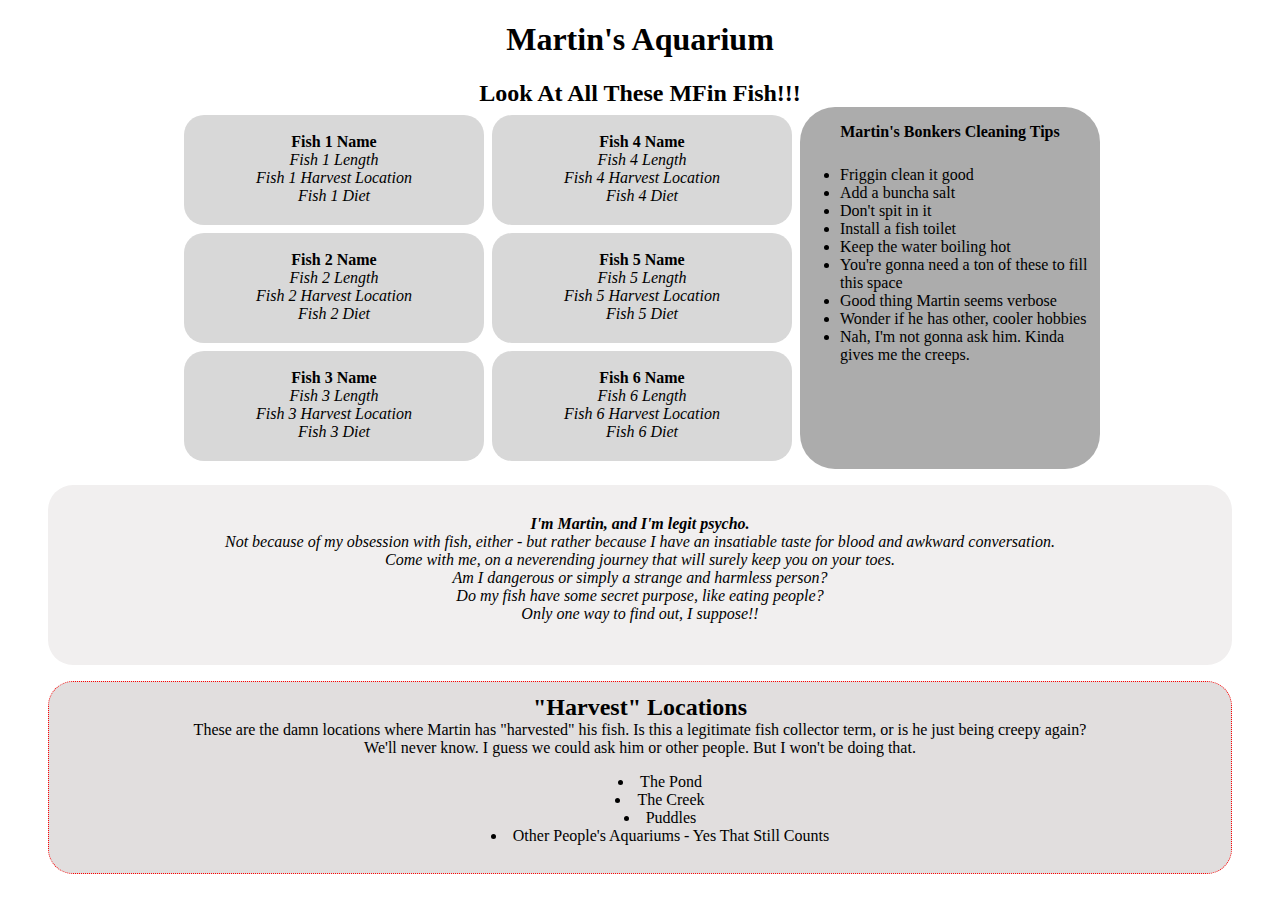
==== index.html @ b33db41f "My first version of Martin's Aquarium project. Martin loved this, seriously." ====
<!DOCTYPE html>
<html lang="en">
<head>
    <meta charset="UTF-8">
    <meta name="viewport" content="width=device-width, initial-scale=1.0">
    <link rel="stylesheet" href="styles/main.css">
    <title>Martin's Aquarium</title>
</head>
<body>
    <h1>Martin's Aquarium</h1>
    <h2>Look At All These MFin Fish!!!</h2>
    <div class="fish-and-tips">
        <div class="fish-container">
            <section class="fish">
                <div id="fish1__img"><img src="" alt=""></div>
                <div id="fish1__name">Fish 1 Name</div>
                <div id="fish1__length">Fish 1 Length</div>
                <div id="fish1__location">Fish 1 Harvest Location</div>
                <div id="fish1__diet">Fish 1 Diet</div>
            </section>
            <section class="fish">
                <div id="fish2__img"><img src="" alt=""></div>
                <div id="fish2__name">Fish 2 Name</div>
                <div id="fish2__length">Fish 2 Length</div>
                <div id="fish2__location">Fish 2 Harvest Location</div>
                <div id="fish2__diet">Fish 2 Diet</div>
            </section>
            <section class="fish">
                <div id="fish3__img"><img src="" alt=""></div>
                <div id="fish3__name">Fish 3 Name</div>
                <div id="fish3__length">Fish 3 Length</div>
                <div id="fish3__location">Fish 3 Harvest Location</div>
                <div id="fish3__diet">Fish 3 Diet</div>
            </section>
        </div>
        <div class="fish-container">
            <section class="fish">
                <div id="fish4__img"><img src="" alt=""></div>
                <div id="fish4__name">Fish 4 Name</div>
                <div id="fish4__length">Fish 4 Length</div>
                <div id="fish4__location">Fish 4 Harvest Location</div>
                <div id="fish4__diet">Fish 4 Diet</div>
            </section>
            <section class="fish">
                <div id="fish5__img"><img src="" alt=""></div>
                <div id="fish5__name">Fish 5 Name</div>
                <div id="fish5__length">Fish 5 Length</div>
                <div id="fish5__location">Fish 5 Harvest Location</div>
                <div id="fish5__diet">Fish 5 Diet</div>
            </section>
            <section class="fish">
                <div id="fish6__img"><img src="" alt=""></div>
                <div id="fish6__name">Fish 6 Name</div>
                <div id="fish6__length">Fish 6 Length</div>
                <div id="fish6__location">Fish 6 Harvest Location</div>
                <div id="fish6__diet">Fish 6 Diet</div>
            </section>
        </div>
        <aside>
            <p>Martin's Bonkers Cleaning Tips</p>
            <ul>
                <li>Friggin clean it good</li>
                <li>Add a buncha salt</li>
                <li>Don't spit in it</li>
                <li>Install a fish toilet</li>
                <li>Keep the water boiling hot</li>
                <li>You're gonna need a ton of these to fill this space</li>
                <li>Good thing Martin seems verbose</li>
                <li>Wonder if he has other, cooler hobbies</li>
                <li>Nah, I'm not gonna ask him. Kinda gives me the creeps.</li>
            </ul>
        </aside>
    </div>
    <blockquote><span>I'm Martin, and I'm legit psycho.</span><br>Not because of my obsession with fish, either - but rather because I have an insatiable taste for blood and awkward conversation.<br>Come with me, on a neverending journey that will surely keep you on your toes.<br>Am I dangerous or simply a strange and harmless person?<br>Do my fish have some secret purpose, like eating people?<br>Only one way to find out, I suppose!!</blockquote>

    <section class="locations">
        <h2 id="fish-locations__title">"Harvest" Locations</h2>
        <div>
            These are the damn locations where Martin has "harvested" his fish. Is this a legitimate fish collector term, or is he just being creepy again? <br>We'll never know. I guess we could ask him or other people. But I won't be doing that.
        </div>
        <ul>
            <li class="location">The Pond</li>
            <li class="location">The Creek</li>
            <li class="location">Puddles</li>
            <li class="location">Other People's Aquariums - Yes That Still Counts</li>
        </ul>
    </section>
</body>
</html>
---- styles/main.css ----
h1 {
    text-align: center;
}

h2 {
    margin: 0;
    text-align: center;
}

.fish-and-tips {
    display: flex;
    flex-wrap: wrap;
    justify-content: center;
}

.fish-container {
    flex-direction: row;

}

div[id$="__name"] {
    font-weight: bold;
}

div[id$="__length"],
div[id$="__location"],
div[id$="__diet"] {
    font-style: italic;
}

.fish {
    background-color: rgb(216, 216, 216);
    width: 300px;
    height: auto;
    border-radius: 20px;
    text-align: center;
    padding-bottom: 20px;
    margin: .5em .25rem;
}

aside {
    background-color: rgb(172, 172, 172);
    width: 300px;
    text-align: center;
    border-radius: 35px;
    margin-left: .25rem;
}

aside p {
    font-weight: bold;
    margin-bottom: 25px;
}

aside ul {
    text-align: left;
}

blockquote {
    background-color: rgb(241, 239, 239);
    font-style: italic;
    height: 150px;
    padding: 30px 30px 0 30px;
    border-radius: 25px;
    text-align: center;
}

blockquote span {
    font-weight: bold;
}

.locations {
    text-align: center;
    background-color: rgb(225, 222, 222);
    border-radius: 25px;
    border: 1px dotted red;
    padding: .75rem;
    margin: 0 40px;
}

.locations ul {
    text-align: center;
    list-style-position: inside;
}
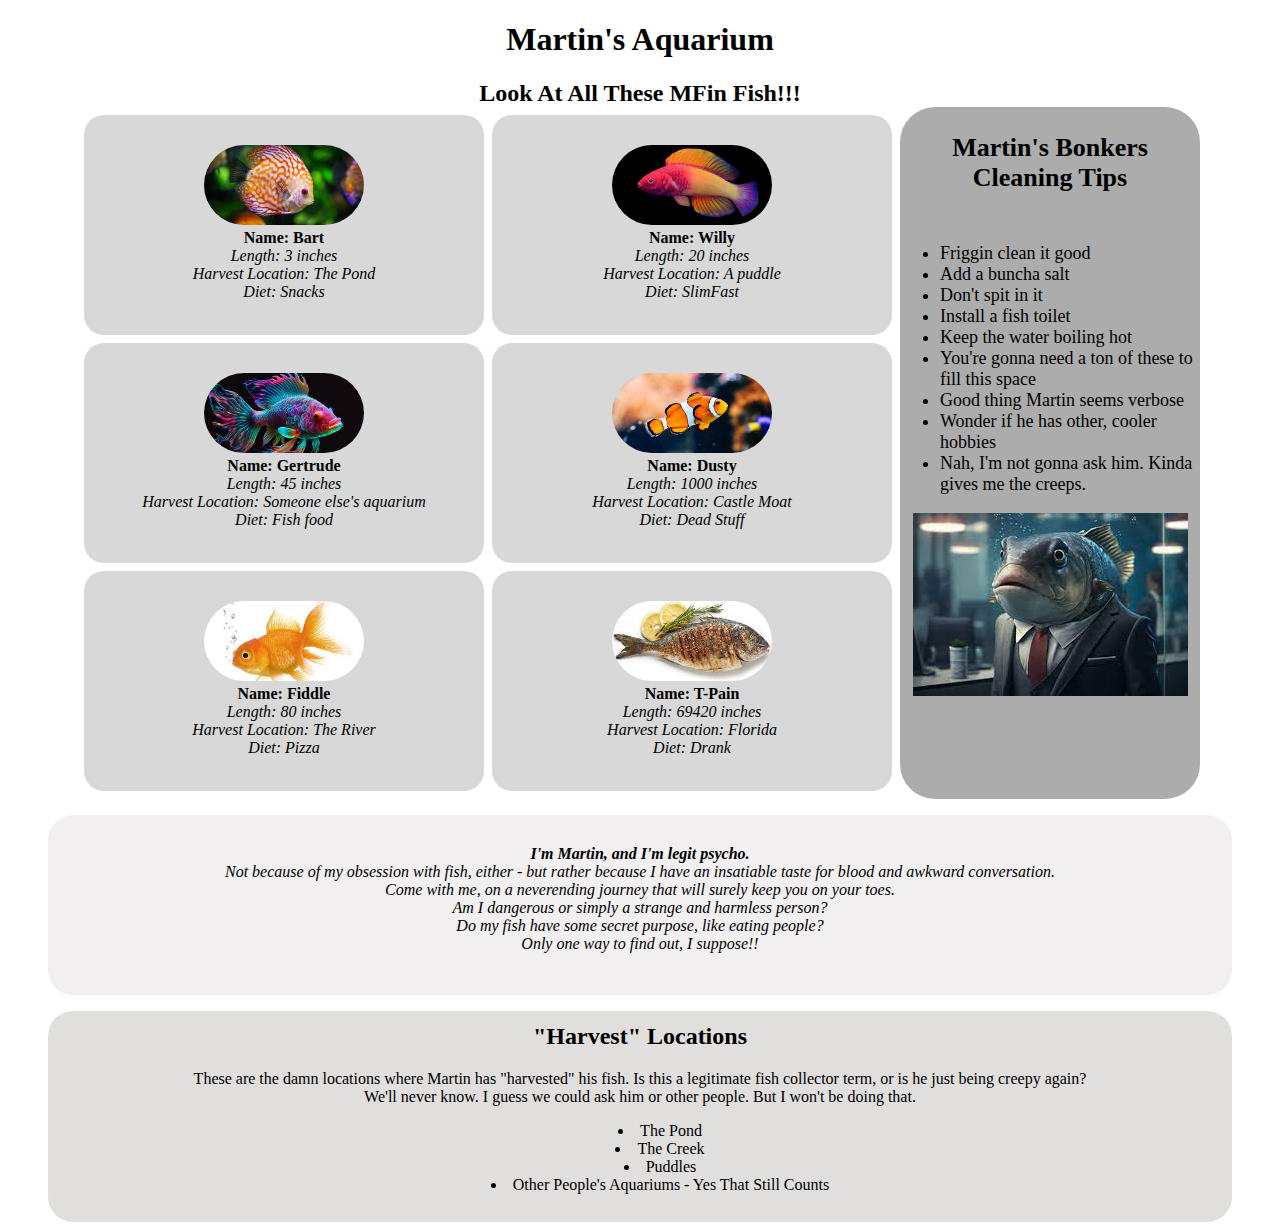
==== commit a481bc5d: "Added pictures, content, and additional styling to first draft of Martin's Aquarium" ====
--- a/index.html
+++ b/index.html
@@ -12,48 +12,48 @@
     <div class="fish-and-tips">
         <div class="fish-container">
             <section class="fish">
-                <div id="fish1__img"><img src="" alt=""></div>
-                <div id="fish1__name">Fish 1 Name</div>
-                <div id="fish1__length">Fish 1 Length</div>
-                <div id="fish1__location">Fish 1 Harvest Location</div>
-                <div id="fish1__diet">Fish 1 Diet</div>
+                <div id="fish1__img"><img src="/images/fish1.jpg" alt="funny guy"></div>
+                <div id="fish1__name">Name: Bart</div>
+                <div id="fish1__length">Length: 3 inches</div>
+                <div id="fish1__location">Harvest Location: The Pond</div>
+                <div id="fish1__diet">Diet: Snacks</div>
             </section>
             <section class="fish">
-                <div id="fish2__img"><img src="" alt=""></div>
-                <div id="fish2__name">Fish 2 Name</div>
-                <div id="fish2__length">Fish 2 Length</div>
-                <div id="fish2__location">Fish 2 Harvest Location</div>
-                <div id="fish2__diet">Fish 2 Diet</div>
+                <div id="fish2__img"><img src="/images/fish2.jpg" alt="silly guy"></div>
+                <div id="fish2__name">Name: Gertrude</div>
+                <div id="fish2__length">Length: 45 inches</div>
+                <div id="fish2__location">Harvest Location: Someone else's aquarium</div>
+                <div id="fish2__diet">Diet: Fish food</div>
             </section>
             <section class="fish">
-                <div id="fish3__img"><img src="" alt=""></div>
-                <div id="fish3__name">Fish 3 Name</div>
-                <div id="fish3__length">Fish 3 Length</div>
-                <div id="fish3__location">Fish 3 Harvest Location</div>
-                <div id="fish3__diet">Fish 3 Diet</div>
+                <div id="fish3__img"><img src="/images/fish3.jpg" alt="stupid guy"></div>
+                <div id="fish3__name">Name: Fiddle</div>
+                <div id="fish3__length">Length: 80 inches</div>
+                <div id="fish3__location">Harvest Location: The River</div>
+                <div id="fish3__diet">Diet: Pizza</div>
             </section>
         </div>
         <div class="fish-container">
             <section class="fish">
-                <div id="fish4__img"><img src="" alt=""></div>
-                <div id="fish4__name">Fish 4 Name</div>
-                <div id="fish4__length">Fish 4 Length</div>
-                <div id="fish4__location">Fish 4 Harvest Location</div>
-                <div id="fish4__diet">Fish 4 Diet</div>
+                <div id="fish4__img"><img src="/images/fish4.jpg" alt="he's alright"></div>
+                <div id="fish4__name">Name: Willy</div>
+                <div id="fish4__length">Length: 20 inches</div>
+                <div id="fish4__location">Harvest Location: A puddle</div>
+                <div id="fish4__diet">Diet: SlimFast</div>
             </section>
             <section class="fish">
-                <div id="fish5__img"><img src="" alt=""></div>
-                <div id="fish5__name">Fish 5 Name</div>
-                <div id="fish5__length">Fish 5 Length</div>
-                <div id="fish5__location">Fish 5 Harvest Location</div>
-                <div id="fish5__diet">Fish 5 Diet</div>
+                <div id="fish5__img"><img src="/images/fish5.jpg" alt="he's cool"></div>
+                <div id="fish5__name">Name: Dusty</div>
+                <div id="fish5__length">Length: 1000 inches</div>
+                <div id="fish5__location">Harvest Location: Castle Moat</div>
+                <div id="fish5__diet">Diet: Dead Stuff</div>
             </section>
             <section class="fish">
-                <div id="fish6__img"><img src="" alt=""></div>
-                <div id="fish6__name">Fish 6 Name</div>
-                <div id="fish6__length">Fish 6 Length</div>
-                <div id="fish6__location">Fish 6 Harvest Location</div>
-                <div id="fish6__diet">Fish 6 Diet</div>
+                <div id="fish6__img"><img src="/images/fish6.jpg" alt="he's last but not least"></div>
+                <div id="fish6__name">Name: T-Pain</div>
+                <div id="fish6__length">Length: 69420 inches</div>
+                <div id="fish6__location">Harvest Location: Florida</div>
+                <div id="fish6__diet">Diet: Drank</div>
             </section>
         </div>
         <aside>
@@ -69,6 +69,7 @@
                 <li>Wonder if he has other, cooler hobbies</li>
                 <li>Nah, I'm not gonna ask him. Kinda gives me the creeps.</li>
             </ul>
+            <img src="/images/funnyfish.jpg" alt="Ok I said another one was funny but man, this guy is actually very funny">
         </aside>
     </div>
     <blockquote><span>I'm Martin, and I'm legit psycho.</span><br>Not because of my obsession with fish, either - but rather because I have an insatiable taste for blood and awkward conversation.<br>Come with me, on a neverending journey that will surely keep you on your toes.<br>Am I dangerous or simply a strange and harmless person?<br>Do my fish have some secret purpose, like eating people?<br>Only one way to find out, I suppose!!</blockquote>
@@ -85,5 +86,6 @@
             <li class="location">Other People's Aquariums - Yes That Still Counts</li>
         </ul>
     </section>
+    <script type="module" src="/scripts/main.js"></script>
 </body>
 </html>--- a/styles/main.css
+++ b/styles/main.css
@@ -30,17 +30,27 @@
 
 .fish {
     background-color: rgb(216, 216, 216);
-    width: 300px;
-    height: auto;
+    width: 400px;
+    height: 200px;
     border-radius: 20px;
     text-align: center;
     padding-bottom: 20px;
     margin: .5em .25rem;
 }
 
+.fish img {
+    width: 10em;
+    height: 5rem;
+    border-radius: 50px;
+    object-fit: cover;
+    margin-top: 30px;
+    
+}
+
 aside {
     background-color: rgb(172, 172, 172);
     width: 300px;
+    height: auto;
     text-align: center;
     border-radius: 35px;
     margin-left: .25rem;
@@ -49,10 +59,13 @@
 aside p {
     font-weight: bold;
     margin-bottom: 25px;
+    font-size: 26px;
 }
 
 aside ul {
     text-align: left;
+    font-size: 18px;
+    margin-top: 50px;
 }
 
 blockquote {
@@ -72,9 +85,12 @@
     text-align: center;
     background-color: rgb(225, 222, 222);
     border-radius: 25px;
-    border: 1px dotted red;
     padding: .75rem;
     margin: 0 40px;
+}
+
+.locations h2 {
+    margin-bottom: 20px;
 }
 
 .locations ul {
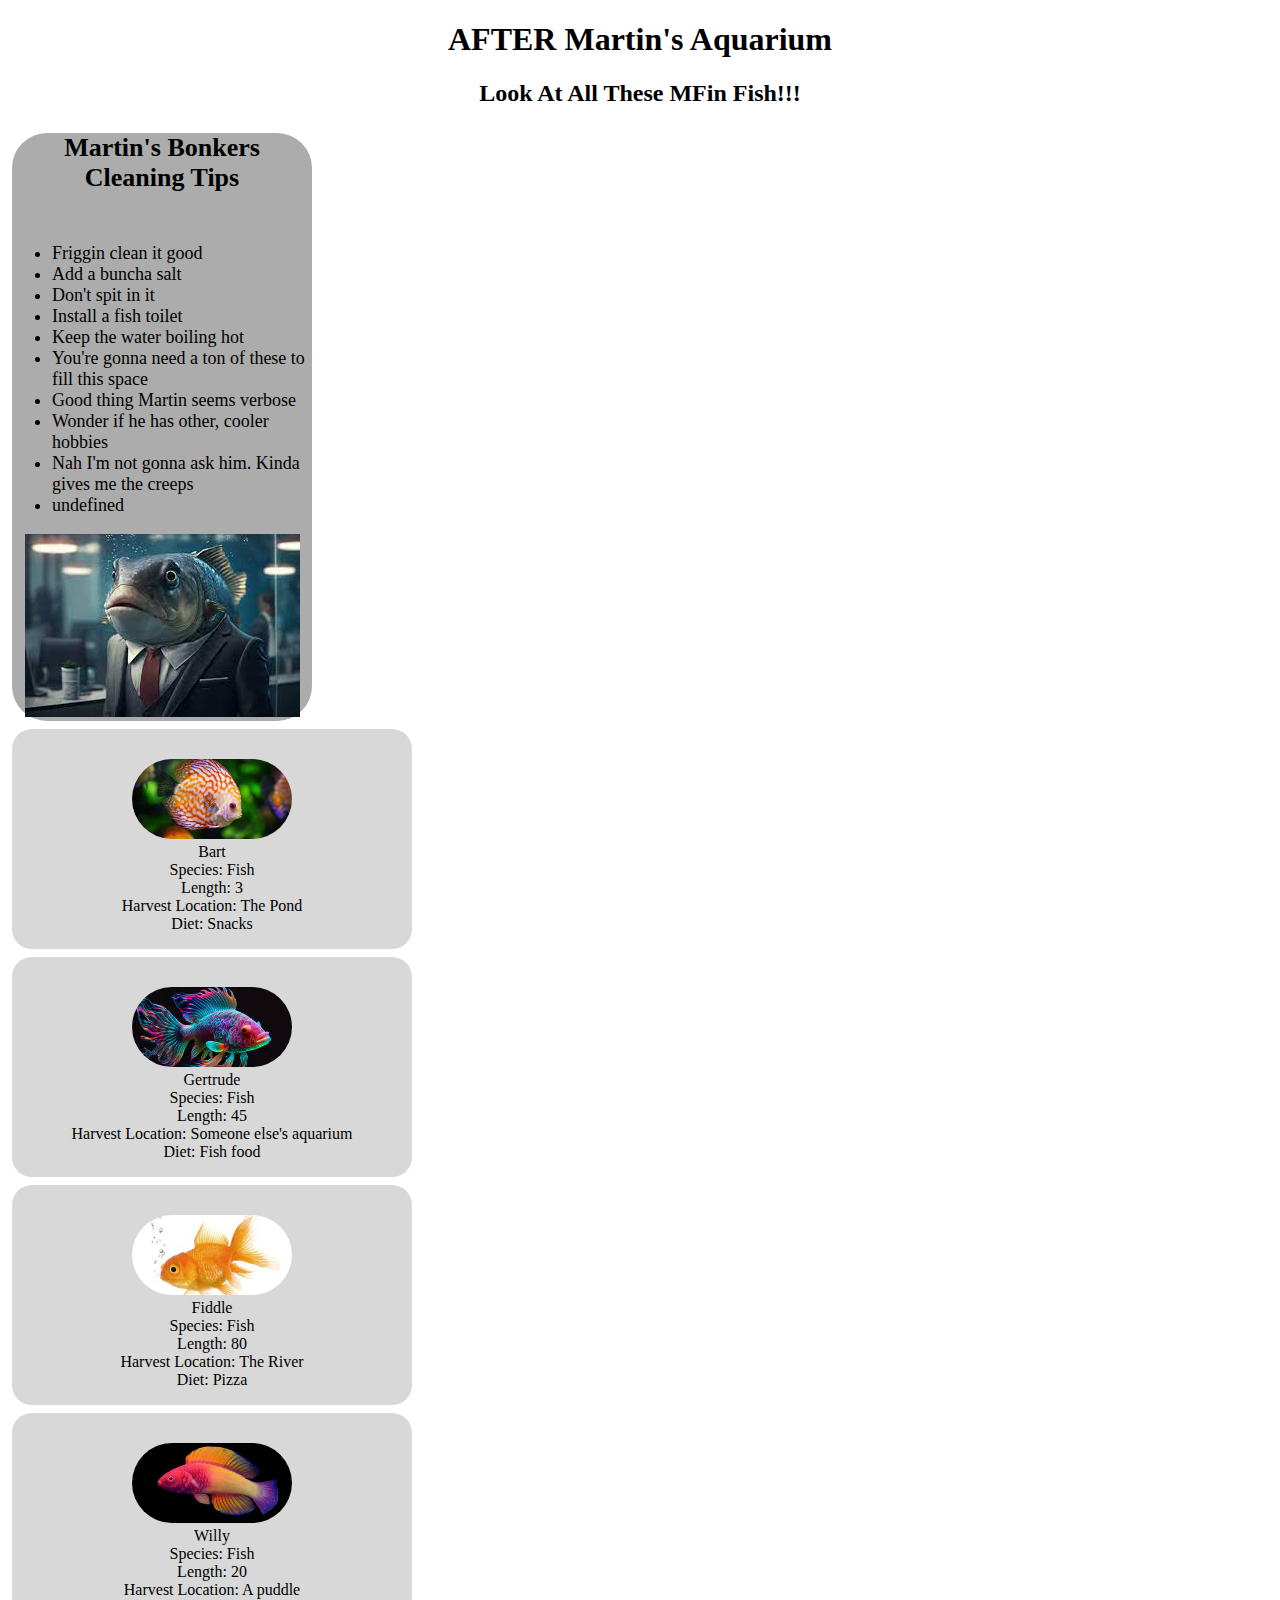
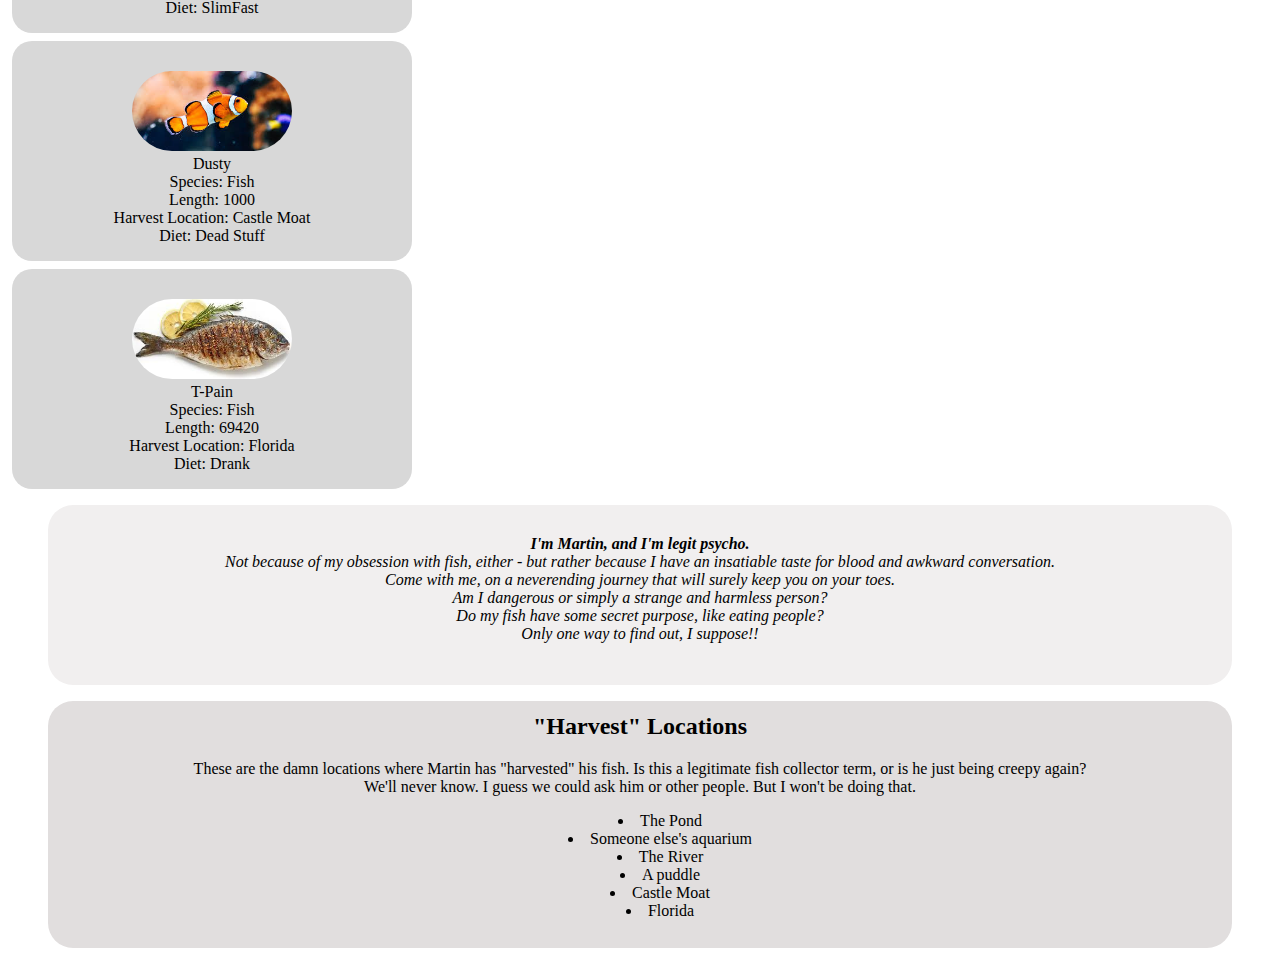
==== commit 77e8bac8: "Version 2 of Martin's Aquarium - JS rendering fish, cleaning tips, and locations by modifying the DO" ====
--- a/index.html
+++ b/index.html
@@ -4,88 +4,17 @@
     <meta charset="UTF-8">
     <meta name="viewport" content="width=device-width, initial-scale=1.0">
     <link rel="stylesheet" href="styles/main.css">
-    <title>Martin's Aquarium</title>
+    <title>AFTER Martin's Aquarium</title>
 </head>
 <body>
-    <h1>Martin's Aquarium</h1>
+    <h1>AFTER Martin's Aquarium</h1>
     <h2>Look At All These MFin Fish!!!</h2>
-    <div class="fish-and-tips">
-        <div class="fish-container">
-            <section class="fish">
-                <div id="fish1__img"><img src="/images/fish1.jpg" alt="funny guy"></div>
-                <div id="fish1__name">Name: Bart</div>
-                <div id="fish1__length">Length: 3 inches</div>
-                <div id="fish1__location">Harvest Location: The Pond</div>
-                <div id="fish1__diet">Diet: Snacks</div>
-            </section>
-            <section class="fish">
-                <div id="fish2__img"><img src="/images/fish2.jpg" alt="silly guy"></div>
-                <div id="fish2__name">Name: Gertrude</div>
-                <div id="fish2__length">Length: 45 inches</div>
-                <div id="fish2__location">Harvest Location: Someone else's aquarium</div>
-                <div id="fish2__diet">Diet: Fish food</div>
-            </section>
-            <section class="fish">
-                <div id="fish3__img"><img src="/images/fish3.jpg" alt="stupid guy"></div>
-                <div id="fish3__name">Name: Fiddle</div>
-                <div id="fish3__length">Length: 80 inches</div>
-                <div id="fish3__location">Harvest Location: The River</div>
-                <div id="fish3__diet">Diet: Pizza</div>
-            </section>
-        </div>
-        <div class="fish-container">
-            <section class="fish">
-                <div id="fish4__img"><img src="/images/fish4.jpg" alt="he's alright"></div>
-                <div id="fish4__name">Name: Willy</div>
-                <div id="fish4__length">Length: 20 inches</div>
-                <div id="fish4__location">Harvest Location: A puddle</div>
-                <div id="fish4__diet">Diet: SlimFast</div>
-            </section>
-            <section class="fish">
-                <div id="fish5__img"><img src="/images/fish5.jpg" alt="he's cool"></div>
-                <div id="fish5__name">Name: Dusty</div>
-                <div id="fish5__length">Length: 1000 inches</div>
-                <div id="fish5__location">Harvest Location: Castle Moat</div>
-                <div id="fish5__diet">Diet: Dead Stuff</div>
-            </section>
-            <section class="fish">
-                <div id="fish6__img"><img src="/images/fish6.jpg" alt="he's last but not least"></div>
-                <div id="fish6__name">Name: T-Pain</div>
-                <div id="fish6__length">Length: 69420 inches</div>
-                <div id="fish6__location">Harvest Location: Florida</div>
-                <div id="fish6__diet">Diet: Drank</div>
-            </section>
-        </div>
-        <aside>
-            <p>Martin's Bonkers Cleaning Tips</p>
-            <ul>
-                <li>Friggin clean it good</li>
-                <li>Add a buncha salt</li>
-                <li>Don't spit in it</li>
-                <li>Install a fish toilet</li>
-                <li>Keep the water boiling hot</li>
-                <li>You're gonna need a ton of these to fill this space</li>
-                <li>Good thing Martin seems verbose</li>
-                <li>Wonder if he has other, cooler hobbies</li>
-                <li>Nah, I'm not gonna ask him. Kinda gives me the creeps.</li>
-            </ul>
-            <img src="/images/funnyfish.jpg" alt="Ok I said another one was funny but man, this guy is actually very funny">
-        </aside>
-    </div>
+  <!-- <section id="fish-and-tips"> -->
+        <section id="fish-container"></section>
+   <!-- </section> -->
     <blockquote><span>I'm Martin, and I'm legit psycho.</span><br>Not because of my obsession with fish, either - but rather because I have an insatiable taste for blood and awkward conversation.<br>Come with me, on a neverending journey that will surely keep you on your toes.<br>Am I dangerous or simply a strange and harmless person?<br>Do my fish have some secret purpose, like eating people?<br>Only one way to find out, I suppose!!</blockquote>
 
-    <section class="locations">
-        <h2 id="fish-locations__title">"Harvest" Locations</h2>
-        <div>
-            These are the damn locations where Martin has "harvested" his fish. Is this a legitimate fish collector term, or is he just being creepy again? <br>We'll never know. I guess we could ask him or other people. But I won't be doing that.
-        </div>
-        <ul>
-            <li class="location">The Pond</li>
-            <li class="location">The Creek</li>
-            <li class="location">Puddles</li>
-            <li class="location">Other People's Aquariums - Yes That Still Counts</li>
-        </ul>
-    </section>
+    <section class="locations"></section>
     <script type="module" src="/scripts/main.js"></script>
 </body>
 </html>